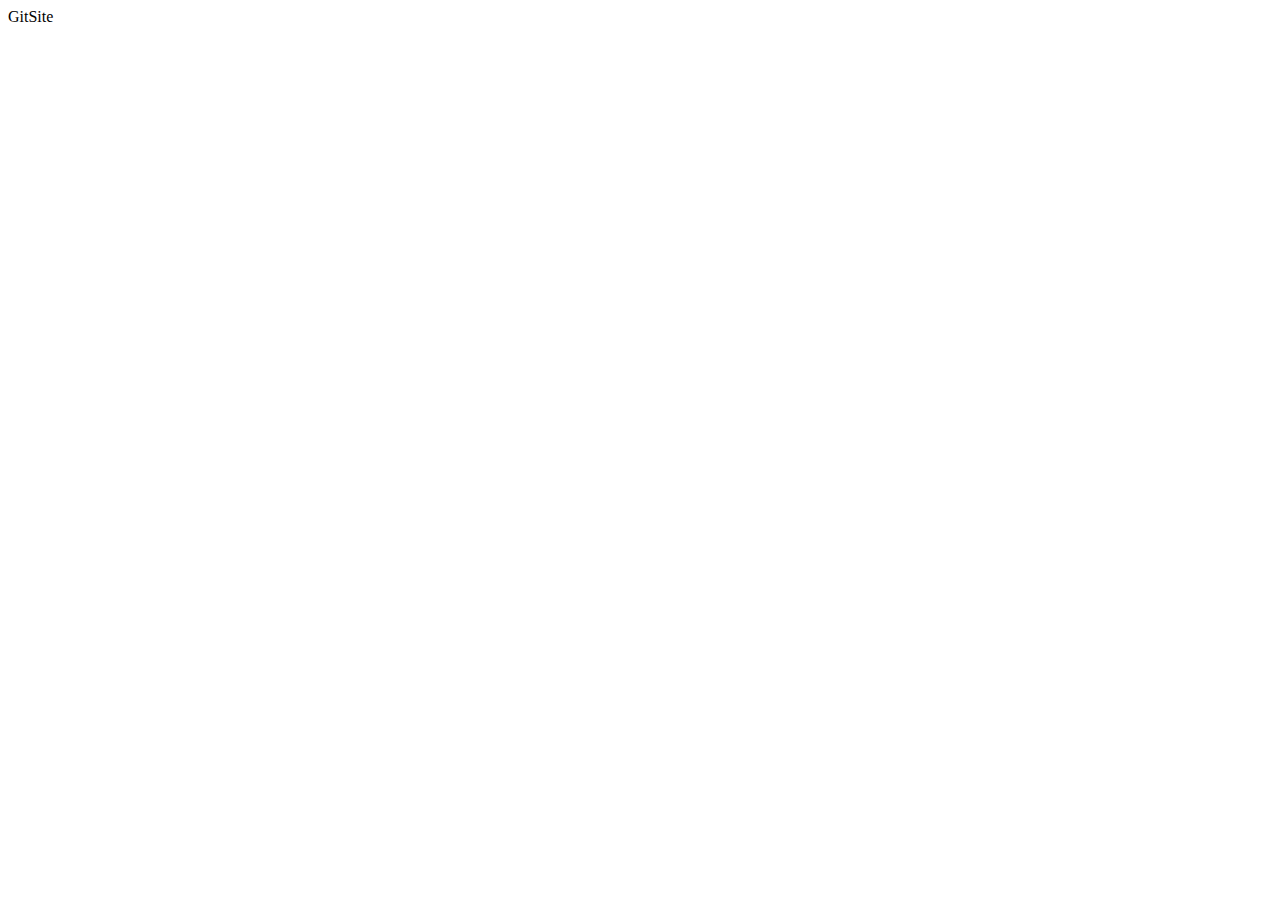
==== index.html @ f17f19a3 "first commit" ====
<!DOCTYPE html>
<html>
    <head>
        <title>Victory</title>
        <meta http-equiv="Content-Type" content="text/html; charset=utf-8">

    </head>
    <body>
        GitSite
    </body>
</html>
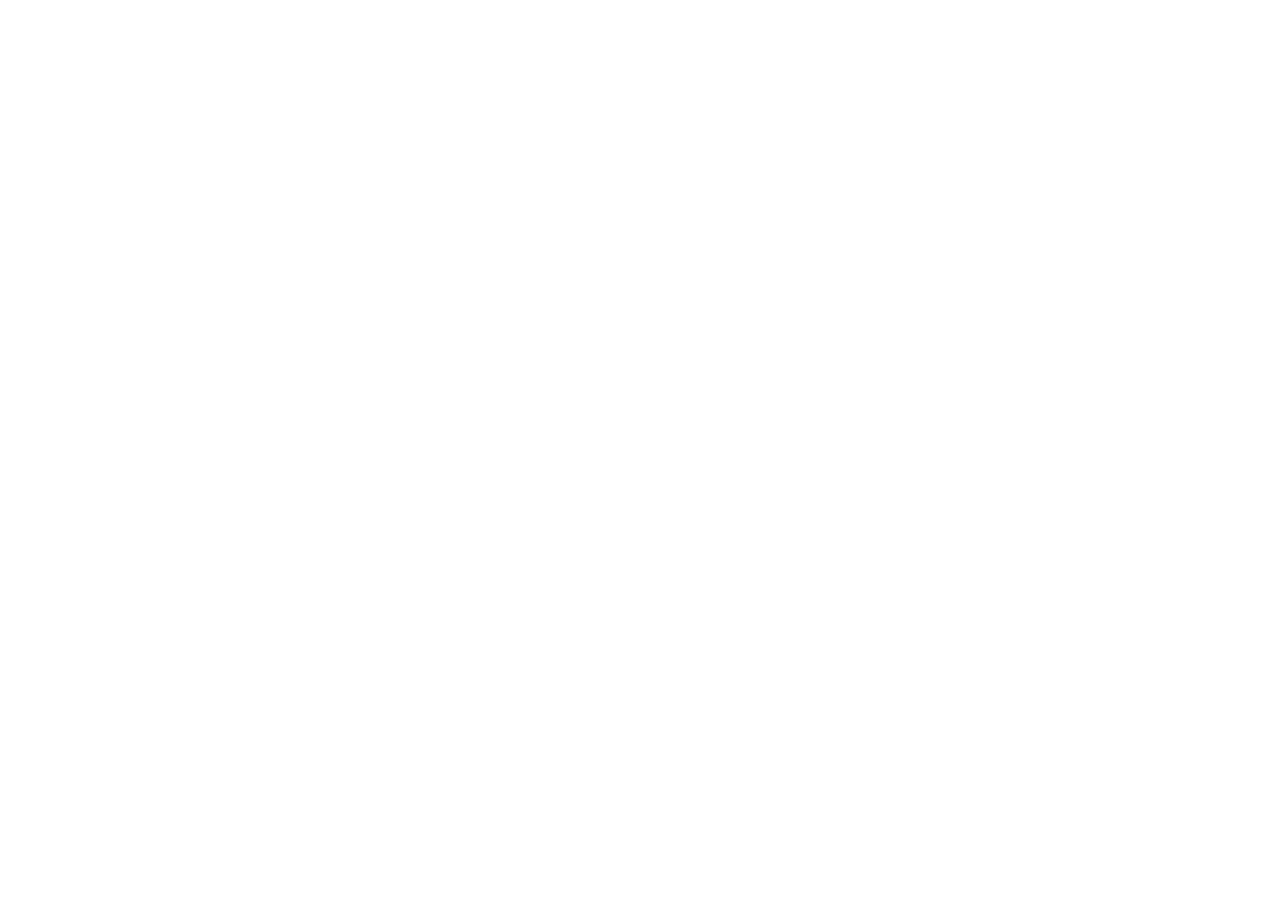
==== commit 376a7106: "2" ====
--- a/index.html
+++ b/index.html
@@ -6,6 +6,8 @@
 
     </head>
     <body>
-        GitSite
+        <div class="column">
+  <figure class="fluidratio"></figure>
+</div>
     </body>
 </html>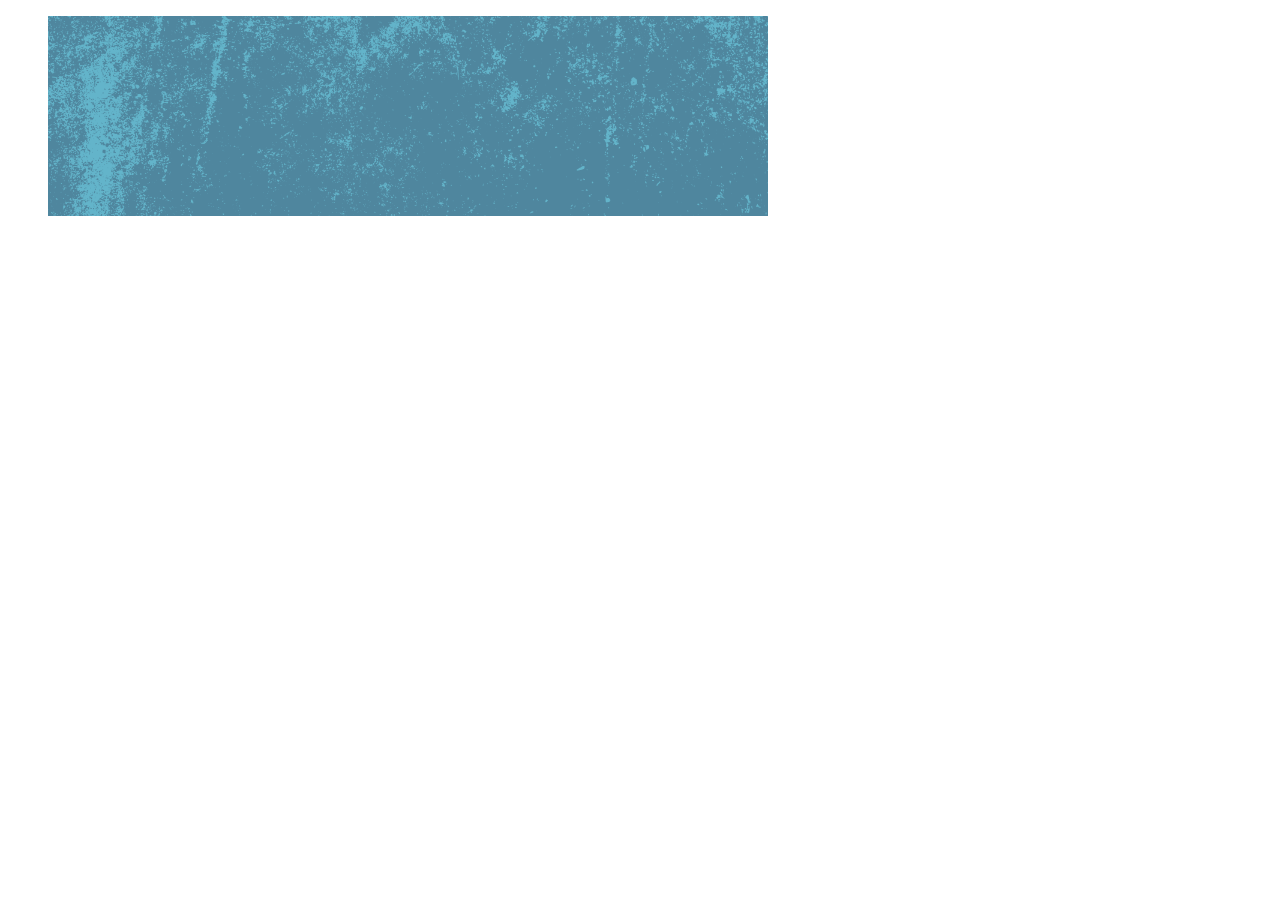
==== commit 75974c01: "2" ====
--- a/index.html
+++ b/index.html
@@ -3,7 +3,7 @@
     <head>
         <title>Victory</title>
         <meta http-equiv="Content-Type" content="text/html; charset=utf-8">
-
+<link href="/stylesheets/test/test.css" media="screen" rel="stylesheet">
     </head>
     <body>
         <div class="column">
--- a/stylesheets/test/test.css
+++ b/stylesheets/test/test.css
@@ -0,0 +1,14 @@
+div.column {
+  /* The background image must be 800px wide */
+  max-width: 800px;
+}
+
+figure.fluidratio {
+  padding-top: 10%;  /* slope */
+  height: 120px;  /* start height */
+
+  background-image: url(/images/backtest.png);
+  background-size: cover;
+  -moz-background-size: cover;  /* Firefox 3.6 */
+  background-position: center;  /* Internet Explorer 7/8 */
+}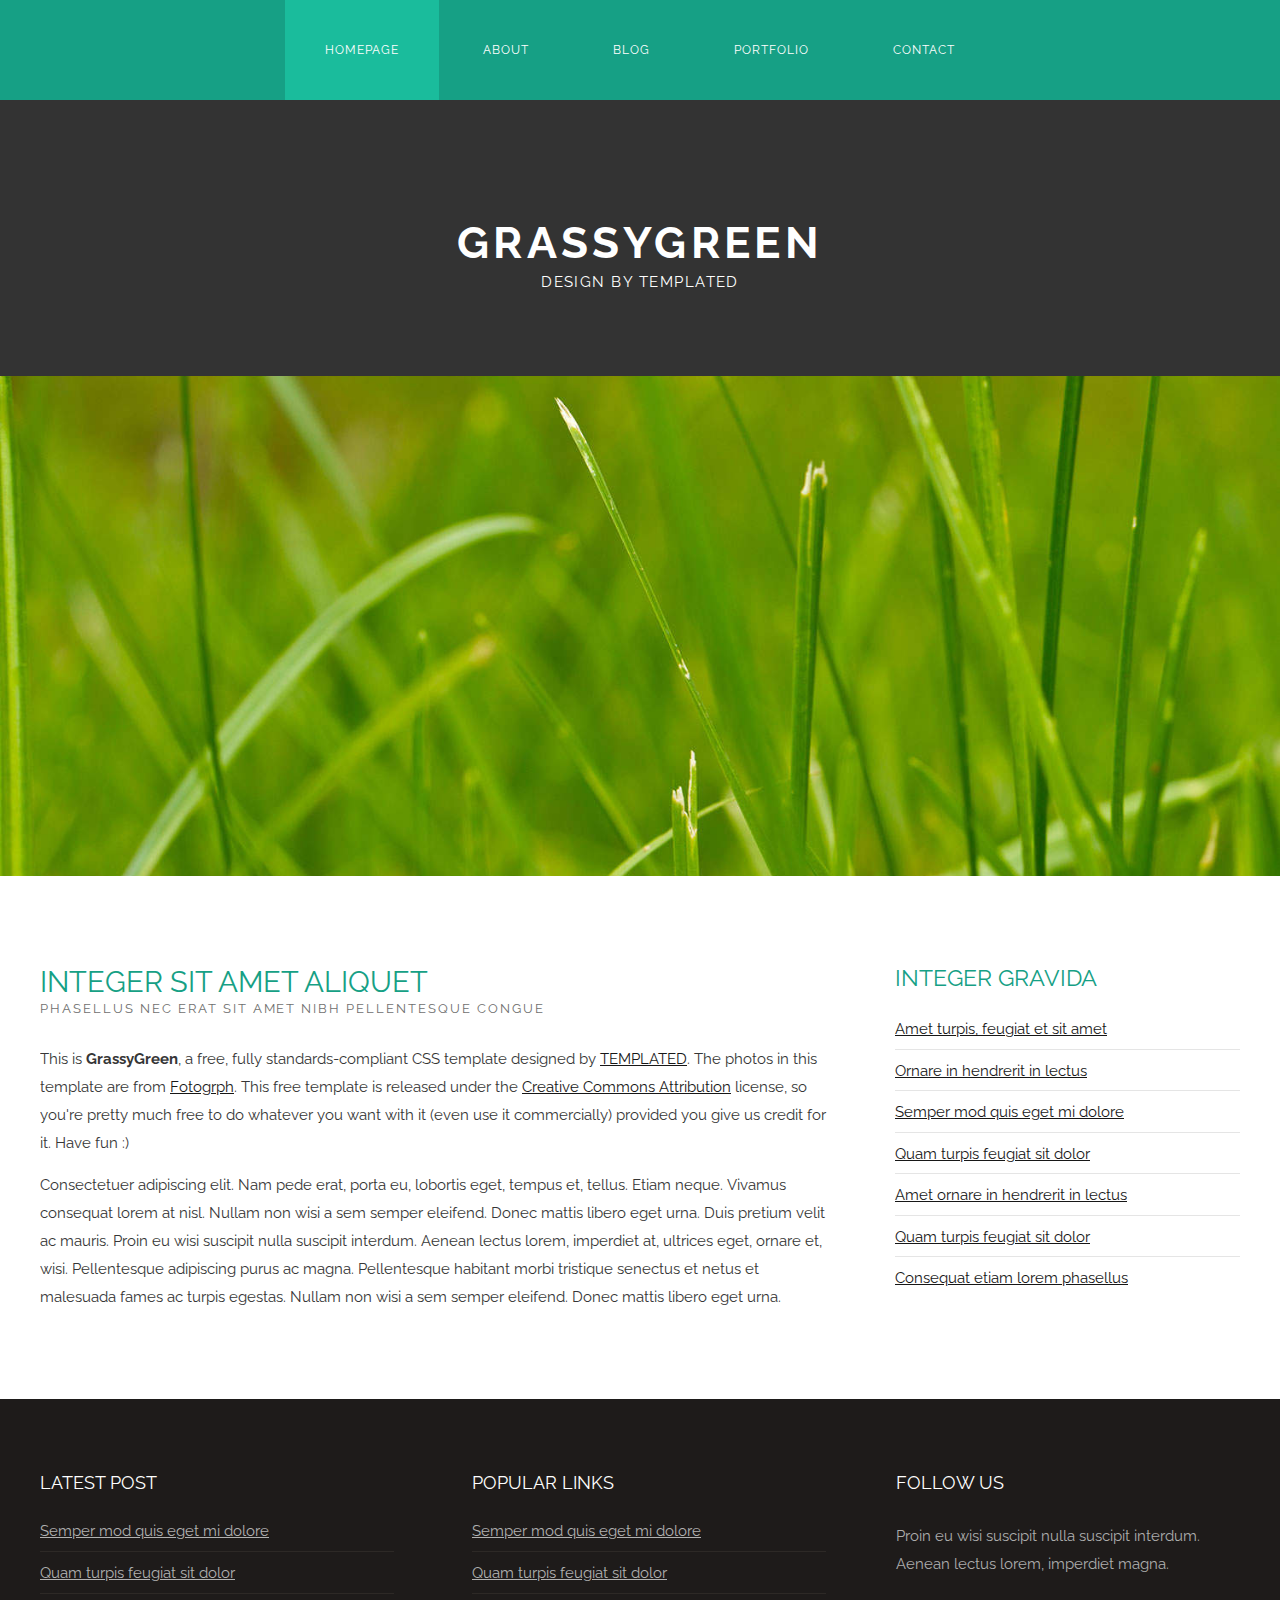
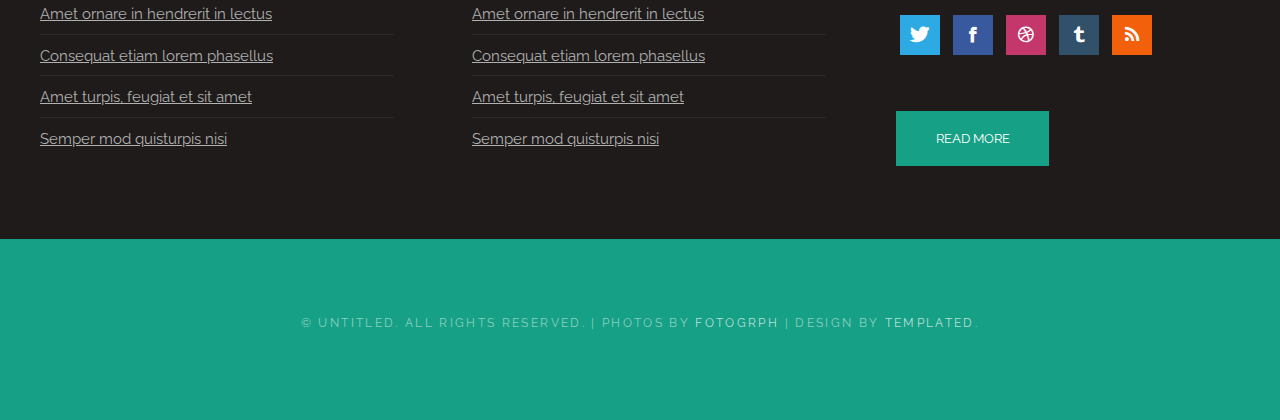
==== commit 03deafb9: "4" ====
--- a/index.html
+++ b/index.html
@@ -1,13 +1,125 @@
-<!DOCTYPE html>
-<html>
-    <head>
-        <title>Victory</title>
-        <meta http-equiv="Content-Type" content="text/html; charset=utf-8">
-<link href="/stylesheets/test/test.css" media="screen" rel="stylesheet">
-    </head>
-    <body>
-        <div class="column">
-  <figure class="fluidratio"></figure>
+<!DOCTYPE html PUBLIC "-//W3C//DTD XHTML 1.0 Strict//EN" "http://www.w3.org/TR/xhtml1/DTD/xhtml1-strict.dtd">
+<!--
+Design by TEMPLATED
+http://templated.co
+Released for free under the Creative Commons Attribution License
+
+Name       : GrassyGreen 
+Description: A two-column, fixed-width design with dark color scheme.
+Version    : 1.0
+Released   : 20140310
+
+-->
+<html xmlns="http://www.w3.org/1999/xhtml">
+<head>
+<meta http-equiv="Content-Type" content="text/html; charset=utf-8" />
+<title>GrassyGreen</title>
+<meta name="keywords" content="" />
+<meta name="description" content="" />
+<link href="http://fonts.googleapis.com/css?family=Raleway:400,200,500,600,700,800,300" rel="stylesheet" />
+<link href="default.css" rel="stylesheet" type="text/css" media="all" />
+<link href="fonts.css" rel="stylesheet" type="text/css" media="all" />
+<!--[if IE 6]>
+<link href="default_ie6.css" rel="stylesheet" type="text/css" />
+<![endif]-->
+</head>
+<body>
+<div id="wrapper">
+	<div id="menu-wrapper">
+		<div id="menu" class="container">
+			<ul>
+				<li class="current_page_item"><a href="#">Homepage</a></li>
+				<li><a href="#">About</a></li>
+				<li><a href="#">Blog</a></li>
+				<li><a href="#">Portfolio</a></li>
+				<li><a href="#">Contact</a></li>
+			</ul>
+		</div>
+		<!-- end #menu --> 
+	<div id="header-wrapper">
+		<div id="header" class="container">
+			<div id="logo">
+				<h1><a href="#">GrassyGreen</a></h1>
+				<p>Design by <a href="http://templated.co" rel="nofollow">TEMPLATED</a></p>
+			</div>
+		</div>
+	</div>
+	</div>
+	<div id="banner"></div>
+	<div id="page" class="container">
+		<div id="content">
+			<div class="title">
+				<h2>Integer sit amet aliquet</h2>
+				<span class="byline">Phasellus nec erat sit amet nibh pellentesque congue</span> </div>
+			<p>This is <strong>GrassyGreen</strong>, a free, fully standards-compliant CSS template designed by <a href="http://templated.co" rel="nofollow">TEMPLATED</a>. The photos in this template are from <a href="http://fotogrph.com/"> Fotogrph</a>. This free template is released under the <a href="http://templated.co/license">Creative Commons Attribution</a> license, so you're pretty much free to do whatever you want with it (even use it commercially) provided you give us credit for it. Have fun :) </p>
+			<p>Consectetuer adipiscing elit. Nam pede erat, porta eu, lobortis eget, tempus et, tellus. Etiam neque. Vivamus consequat lorem at nisl. Nullam non wisi a sem semper eleifend. Donec mattis libero eget urna. Duis pretium velit ac mauris. Proin eu wisi suscipit nulla suscipit interdum. Aenean lectus lorem, imperdiet at, ultrices eget, ornare et, wisi. Pellentesque adipiscing purus ac magna. Pellentesque habitant morbi tristique senectus et netus et malesuada fames ac turpis egestas.  Nullam non wisi a sem semper eleifend. Donec mattis libero eget urna. </p>
+		</div>
+		<div id="sidebar">
+			<div class="box2">
+				<div class="title">
+					<h2>Integer gravida</h2>
+				</div>
+				<ul class="style2">
+					<li><a href="#">Amet turpis, feugiat et sit amet</a></li>
+					<li><a href="#">Ornare in hendrerit in lectus</a></li>
+					<li><a href="#">Semper mod quis eget mi dolore</a></li>
+					<li><a href="#">Quam turpis feugiat sit dolor</a></li>
+					<li><a href="#">Amet ornare in hendrerit in lectus</a></li>
+					<li><a href="#">Quam turpis feugiat sit dolor</a></li>
+					<li><a href="#">Consequat etiam lorem phasellus</a></li>
+				</ul>
+			</div>
+		</div>
+	</div>
 </div>
-    </body>
-</html>+	
+
+<div id="footer-wrapper">
+	<div id="footer" class="container">
+		<div id="box1">
+			<div class="title">
+				<h2>Latest Post</h2>
+			</div>
+			<ul class="style1">
+				<li><a href="#">Semper mod quis eget mi dolore</a></li>
+				<li><a href="#">Quam turpis feugiat sit dolor</a></li>
+				<li><a href="#">Amet ornare in hendrerit in lectus</a></li>
+				<li><a href="#">Consequat etiam lorem phasellus</a></li>
+				<li><a href="#">Amet turpis, feugiat et sit amet</a></li>
+				<li><a href="#">Semper mod quisturpis nisi</a></li>
+			</ul>
+		</div>
+		<div id="box2">
+			<div class="title">
+				<h2>Popular Links</h2>
+			</div>
+			<ul class="style1">
+				<li><a href="#">Semper mod quis eget mi dolore</a></li>
+				<li><a href="#">Quam turpis feugiat sit dolor</a></li>
+				<li><a href="#">Amet ornare in hendrerit in lectus</a></li>
+				<li><a href="#">Consequat etiam lorem phasellus</a></li>
+				<li><a href="#">Amet turpis, feugiat et sit amet</a></li>
+				<li><a href="#">Semper mod quisturpis nisi</a></li>
+			</ul>
+		</div>
+		<div id="box3">
+			<div class="title">
+				<h2>Follow Us</h2>
+			</div>
+			<p>Proin eu wisi suscipit nulla suscipit interdum. Aenean lectus lorem, imperdiet magna.</p>
+			<ul class="contact">
+				<li><a href="#" class="icon icon-twitter"><span>Twitter</span></a></li>
+				<li><a href="#" class="icon icon-facebook"><span>Facebook</span></a></li>
+				<li><a href="#" class="icon icon-dribbble"><span>Dribbble</span></a></li>
+				<li><a href="#" class="icon icon-tumblr"><span>Tumblr</span></a></li>
+				<li><a href="#" class="icon icon-rss"><span>Pinterest</span></a></li>
+			</ul>
+				<a href="#" class="button">Read More</a> </div>
+		</div>
+	</div>
+</div>
+<div id="copyright" class="container">
+	<p>&copy; Untitled. All rights reserved. | Photos by <a href="http://fotogrph.com/">Fotogrph</a> | Design by <a href="http://templated.co" rel="nofollow">TEMPLATED</a>.</p>
+</div>
+</body>
+</html>
--- a/default.css
+++ b/default.css
@@ -0,0 +1,598 @@
+html, body {
+	height: 100%;
+}
+
+body {
+	margin: 0px;
+	padding: 0px;
+	background: #16a085;
+	font-family: 'Raleway', sans-serif;
+	font-size: 11pt;
+	font-weight: 400;
+	color: #363636;
+}
+
+
+h1, h2, h3 {
+	margin: 0;
+	padding: 0;
+}
+
+p, ol, ul {
+	margin-top: 0px;
+}
+
+p {
+	line-height: 190%;
+}
+
+strong {
+}
+
+a {
+	color: #171717;
+}
+
+a:hover {
+	text-decoration: none;
+}
+
+a img {
+	border: none;
+}
+
+	.image
+	{
+		display: inline-block;
+	}
+	
+		.image img
+		{
+			display: block;
+			width: 100%;
+		}
+
+	.image-full
+	{
+		display: block;
+		width: 100%;
+		margin: 0 0 2em 0;
+	}
+	
+	.image-left
+	{
+		float: left;
+		margin: 0 2em 2em 0;
+	}
+	
+	.image-centered
+	{
+		display: block;
+		margin: 0 0 2em 0;
+	}
+
+		.image-centered img
+		{
+			margin: 0 auto;
+			width: auto;
+		}
+
+hr {
+	display: none;
+}
+
+
+/*********************************************************************************/
+/* List Styles                                                                   */
+/*********************************************************************************/
+
+	ul.style1
+	{
+		margin: 0;
+		padding: 0;
+		list-style: none;
+	}
+	
+	ul.style1 li
+	{
+		border-top: solid 1px #E5E5E5;
+		padding: 0.80em 0;
+	}
+	
+	ul.style1 li:first-child
+	{
+		border-top: 0;
+		padding-top: 0;
+	}
+
+	ul.style2
+	{
+		margin: 0;
+		padding: 0;
+		list-style: none;
+	}
+	
+	ul.style2 li
+	{
+		border-top: solid 1px #E5E5E5;
+		padding: 0.80em 0;
+	}
+	
+	ul.style2 li:first-child
+	{
+		border-top: 0;
+		padding-top: 0;
+	}
+
+/*********************************************************************************/
+/* Social Icon Styles                                                            */
+/*********************************************************************************/
+
+	ul.contact
+	{
+		margin: 0;
+		padding: 1.5em 0em 2.5em 0em;
+		list-style: none;
+	}
+	
+	ul.contact li
+	{
+		display: inline-block;
+		padding: 0em 0.30em;
+		font-size: 1em;
+	}
+	
+	ul.contact li span
+	{
+		display: none;
+		margin: 0;
+		padding: 0;
+	}
+	
+	ul.contact li a
+	{
+		color: #FFF;
+	}
+	
+	ul.contact li a:before
+	{
+		display: inline-block;
+		background: #3f3f3f;
+		width: 40px;
+		height: 40px;
+		line-height: 40px;
+		text-align: center;
+		color: #FFFFFF;
+	}
+	
+	ul.contact li a.icon-twitter:before { background: #2DAAE4; }
+	ul.contact li a.icon-facebook:before { background: #39599F; }
+	ul.contact li a.icon-dribbble:before { background: #C4376B;	}
+	ul.contact li a.icon-tumblr:before { background: #31516A; }
+	ul.contact li a.icon-rss:before { background: #F2600B; }
+
+
+/*********************************************************************************/
+/* Heading Titles                                                                */
+/*********************************************************************************/
+
+	.title
+	{
+		margin-bottom: 2em;
+		text-transform: uppercase;
+	}
+
+	.title h2
+	{
+		font-weight: 400;
+		font-size: 2em;
+		color: #16a085;
+	}
+	
+	.title .byline
+	{
+		letter-spacing: 0.15em;
+		text-transform: uppercase;
+		font-weight: 400;
+		font-size: 0.90em;
+		color: #6F6F6F;
+	}
+
+/** WRAPPER */
+
+#wrapper {
+	background: #FFFFFF url(images/bg01.png) repeat;
+}
+
+#footer-wrapper
+{
+	background: #0F0F0F;
+}
+
+.container {
+	width: 1200px;
+	margin: 0px auto;
+}
+
+.clearfix {
+	clear: both;
+}
+
+
+/*********************************************************************************/
+/* Wrappers                                                                      */
+/*********************************************************************************/
+
+#header-wrapper
+{
+	overflow: hidden;
+	background: url(images/bg01.png) repeat;
+	background-size: 100%;
+	padding: 6em 0em 2em 0em;
+	background: #333333;
+}
+
+
+/*********************************************************************************/
+/* Header                                                                        */
+/*********************************************************************************/
+
+	#header 
+	{
+		position: relative;
+		overflow: hidden;
+		text-align: center;
+	}
+
+/*********************************************************************************/
+/* Logo                                                                          */
+/*********************************************************************************/
+
+	#logo 
+	{
+		width: 500px;
+		height: 100px;
+		margin: 0 auto;
+		padding: 2em 0em;
+		text-transform: uppercase;
+	}
+	
+	#logo h1
+	{
+		letter-spacing: 0.10em;
+		font-size: 3em;
+	}
+	
+	#logo p 
+	{
+		letter-spacing: 0.10em;
+		color: #FFF;
+	}
+	
+	#logo a 
+	{
+		text-decoration: none;
+		color: #FFF;
+	}
+
+/*********************************************************************************/
+/* Banner                                                                        */
+/*********************************************************************************/
+
+	#banner 
+	{
+		overflow: hidden;
+		height: 500px;
+		background: url(images/pic01.jpg) no-repeat center;
+		background-size: cover;
+	}
+	
+	#banner .image
+	{
+	}
+	
+
+/** MENU */
+
+#menu-wrapper
+{
+	background: #16a085;
+}
+
+#menu {
+	overflow: hidden;
+	height: 100px;
+}
+
+#menu ul {
+	margin: 0;
+	padding: 0px 0px 0px 0px;
+	list-style: none;
+	line-height: normal;
+	text-align: center;
+}
+
+#menu li {
+	display: inline-block;
+}
+
+#menu a {
+	display: block;
+	letter-spacing: 1px;
+	padding: 0px 40px;
+	text-decoration: none;
+	text-align: center;
+	text-transform: uppercase;
+	font-size: 0.80em;
+	line-height: 100px;
+	border: none;
+	color: #FFF;
+}
+
+#menu a:hover, #menu .current_page_item a {
+	text-decoration: none;
+}
+
+#menu .current_page_item a {
+	background: #1abc9c;
+}
+
+/** PAGE */
+
+#page
+{
+	position: relative;
+	overflow: hidden;
+	padding: 6em 0em 5em 0em;
+}
+
+/** CONTENT */
+
+#content
+{
+	float: left;
+	width: 790px;
+}
+
+/*********************************************************************************/
+/* Sidebar                                                                       */
+/*********************************************************************************/
+
+	#sidebar
+	{
+		float: right;
+		width: 345px;
+	}
+	
+	#sidebar .title h2
+	{
+		font-size: 1.6em;
+	}
+	
+	#sidebar .box1
+	{
+		margin-bottom: 3em;
+	}
+
+
+/*********************************************************************************/
+/* Copyright                                                                     */
+/*********************************************************************************/
+
+	#copyright
+	{
+		overflow: hidden;
+		padding: 5em 0em;
+		text-align: center;
+	}
+	
+	#copyright p
+	{
+		letter-spacing: 0.20em;
+		text-align: center;
+		text-transform: uppercase;
+		font-size: 0.80em;
+		color: rgba(255,255,255,.5);
+	}
+	
+	#copyright a
+	{
+		text-decoration: none;
+		color: rgba(255,255,255,.7);
+	}
+
+/*********************************************************************************/
+/* Welcome                                                                       */
+/*********************************************************************************/
+
+	#welcome
+	{
+		overflow: hidden;
+		padding: 5em 0em;
+		border-bottom: 1px solid #E5E5E5;
+		text-align: center;
+	}
+	
+	#welcome h2
+	{
+		letter-spacing: 0.20em;
+		text-transform: uppercase;
+		font-size: 2.6em;
+	}
+	
+	#welcome p
+	{
+		font-size: 1.3em;
+	}
+
+	#welcome .byline
+	{
+		display: block;
+		padding: 0em 0em 1.5em 0em;
+		letter-spacing: 0.15em;
+		text-transform: uppercase;
+		font-weight: 400;
+		font-size: 1.2em;
+		color: #6F6F6F;
+	}
+
+/*********************************************************************************/
+/* Portfolio                                                                     */
+/*********************************************************************************/
+
+	#portfolio-wrapper
+	{
+		background: rgba(0,0,0,.04);
+		padding: 6em 0em;
+		color: rgba(255,255,255,.7);
+	}
+	
+	#portfolio
+	{
+		overflow: hidden;
+	}
+	
+	#portfolio .title h2
+	{
+		font-size: 1.2em;
+		color: #FFF;
+	}
+
+	#portfolio .byline
+	{
+		font-size: 1em;
+		color: #EEA7C1;
+	}
+	
+	#column1,
+	#column2,
+	#column3,
+	#column4
+	{
+		width: 282px;
+	}
+	
+	#column1,
+	#column2
+	{
+		float: left;
+		margin-right: 24px;
+	}
+	
+	#column3
+	{
+		float: left;
+	}
+	
+	#column4
+	{
+		float: right;
+	}
+	
+/*********************************************************************************/
+/* Button Style                                                                  */
+/*********************************************************************************/
+
+	.button
+	{
+		display: inline-block;
+		margin-top: 1.5em;
+		padding: 1.50em 3em 1.50em 3em;
+		background: #16a085;
+		text-decoration: none;
+		text-transform: uppercase;
+		font-weight: 400;
+		font-size: 0.90em;
+		color: #FFF;
+	}
+	
+		.button:before
+		{
+			display: inline-block;
+			width: 40px;
+			height: 40px;
+			line-height: 40px;
+			border-radius: 20px;
+			text-align: center;
+			color: #FFF;
+		}
+
+/*********************************************************************************/
+/* Footer                                                                        */
+/*********************************************************************************/
+	
+	#footer-wrapper
+	{
+		overflow: hidden;
+		padding: 5em 0em;
+		background: #1E1B1A;
+	}
+
+	#footer
+	{
+		color: #ADADAD;
+	}
+	
+	#footer .title h2
+	{
+		font-weight: 400;
+		font-size: 1.2em;
+		color: #FFF;
+	}
+
+	#footer .title
+	{
+		border-color: #2D2926 !important;
+	}
+	
+	#footer .style1 li
+	{
+		border-color: #2D2926 !important;
+	}
+	
+	#footer .style1 a
+	{
+		font-size:1em;
+		color: #B1B1B1;
+	}
+	
+	#box1
+	{
+		float: left;
+		width: 354px;
+		margin-right: 24px;
+		padding-right: 30px;
+	}
+	
+	#box2
+	{
+		float: left;
+		width: 354px;
+		margin-left: 24px;
+		padding-right: 30px;
+	}
+	
+	#box3
+	{
+		float: right;
+		width: 344px;
+		padding-left: 40px;
+	}
+
+
+
+
+
+
+
+
+
+
+
+
+
+
+
+
+
+	--- a/fonts.css
+++ b/fonts.css
@@ -0,0 +1,378 @@
+@charset 'UTF-8';
+
+@font-face
+{
+	font-family: 'FontAwesome';
+	src: url('fonts/fontawesome-webfont.eot?v=3.0.1');
+	src: url('fonts/fontawesome-webfont.eot?#iefix&v=3.0.1') format('embedded-opentype'),
+	     url('fonts/fontawesome-webfont.woff?v=3.0.1') format('woff'),
+	     url('fonts/fontawesome-webfont.ttf?v=3.0.1') format('truetype'),
+	     url('fonts/fontawesome-webfont.svg#FontAwesome') format('svg');
+	font-weight: normal;
+	font-style: normal;
+}
+
+@font-face
+{
+	font-family: 'Font-Awesome-Social';
+	src: url('fonts/fontawesome-social-webfont.eot');
+	src: url('fonts/fontawesome-social-webfont.eot?#iefix') format('embedded-opentype'),
+	     url('fonts/fontawesome-social-webfont.woff') format('woff'),
+		 url('fonts/fontawesome-social-webfont.ttf') format('truetype'),
+		 url('fonts/fontawesome-social-webfont.svg#Font-Awesome-More') format('svg');
+	font-weight: normal;
+	font-style: normal;
+}
+
+/*********************************************************************************/
+/* Icons                                                                         */
+/*********************************************************************************/
+
+	/*
+		Powered by:
+		
+		Font Awesome (http://fortawesome.github.com/Font-Awesome/)
+		Font Awesome More (http://gregoryloucas.github.com/Font-Awesome-More/)
+	*/
+
+	.icon
+	{
+		text-decoration: none;
+	}
+
+		.icon:before
+		{
+			font-size: 1.25em;
+			text-decoration: none;
+			font-family: FontAwesome;
+			font-weight: normal;
+			font-style: normal;
+			-webkit-text-rendering: optimizeLegibility;
+			-moz-text-rendering: optimizeLegibility;
+			-ms-text-rendering: optimizeLegibility;
+			-o-text-rendering: optimizeLegibility;
+			text-rendering: optimizeLegibility;
+			-webkit-font-smoothing: antialiased;
+			-moz-font-smoothing: antialiased;
+			-ms-font-smoothing: antialiased;
+			-o-font-smoothing: antialiased;
+			font-smoothing: antialiased;
+			-webkit-font-feature-settings: "liga" 1, "dlig" 1;
+			-moz-font-feature-settings: "liga=1, dlig=1";
+			-ms-font-feature-settings: "liga" 1, "dlig" 1;
+			-o-font-feature-settings: "liga" 1, "dlig" 1;
+			font-feature-settings: "liga" 1, "dlig" 1;
+		}
+
+		.icon-glass:before                { content: "\f000"; }
+		.icon-music:before                { content: "\f001"; }
+		.icon-search:before               { content: "\f002"; }
+		.icon-envelope:before             { content: "\f003"; }
+		.icon-heart:before                { content: "\f004"; }
+		.icon-star:before                 { content: "\f005"; }
+		.icon-star-empty:before           { content: "\f006"; }
+		.icon-user:before                 { content: "\f007"; }
+		.icon-film:before                 { content: "\f008"; }
+		.icon-th-large:before             { content: "\f009"; }
+		.icon-th:before                   { content: "\f00a"; }
+		.icon-th-list:before              { content: "\f00b"; }
+		.icon-ok:before                   { content: "\f00c"; }
+		.icon-remove:before               { content: "\f00d"; }
+		.icon-zoom-in:before              { content: "\f00e"; }
+
+		.icon-zoom-out:before             { content: "\f010"; }
+		.icon-off:before                  { content: "\f011"; }
+		.icon-signal:before               { content: "\f012"; }
+		.icon-cog:before                  { content: "\f013"; }
+		.icon-trash:before                { content: "\f014"; }
+		.icon-home:before                 { content: "\f015"; }
+		.icon-file:before                 { content: "\f016"; }
+		.icon-time:before                 { content: "\f017"; }
+		.icon-road:before                 { content: "\f018"; }
+		.icon-download-alt:before         { content: "\f019"; }
+		.icon-download:before             { content: "\f01a"; }
+		.icon-upload:before               { content: "\f01b"; }
+		.icon-inbox:before                { content: "\f01c"; }
+		.icon-play-circle:before          { content: "\f01d"; }
+		.icon-repeat:before               { content: "\f01e"; }
+
+		/* \f020 doesn't work in Safari. all shifted one down */
+		.icon-refresh:before              { content: "\f021"; }
+		.icon-list-alt:before             { content: "\f022"; }
+		.icon-lock:before                 { content: "\f023"; }
+		.icon-flag:before                 { content: "\f024"; }
+		.icon-headphones:before           { content: "\f025"; }
+		.icon-volume-off:before           { content: "\f026"; }
+		.icon-volume-down:before          { content: "\f027"; }
+		.icon-volume-up:before            { content: "\f028"; }
+		.icon-qrcode:before               { content: "\f029"; }
+		.icon-barcode:before              { content: "\f02a"; }
+		.icon-tag:before                  { content: "\f02b"; }
+		.icon-tags:before                 { content: "\f02c"; }
+		.icon-book:before                 { content: "\f02d"; }
+		.icon-bookmark:before             { content: "\f02e"; }
+		.icon-print:before                { content: "\f02f"; }
+
+		.icon-camera:before               { content: "\f030"; }
+		.icon-font:before                 { content: "\f031"; }
+		.icon-bold:before                 { content: "\f032"; }
+		.icon-italic:before               { content: "\f033"; }
+		.icon-text-height:before          { content: "\f034"; }
+		.icon-text-width:before           { content: "\f035"; }
+		.icon-align-left:before           { content: "\f036"; }
+		.icon-align-center:before         { content: "\f037"; }
+		.icon-align-right:before          { content: "\f038"; }
+		.icon-align-justify:before        { content: "\f039"; }
+		.icon-list:before                 { content: "\f03a"; }
+		.icon-indent-left:before          { content: "\f03b"; }
+		.icon-indent-right:before         { content: "\f03c"; }
+		.icon-facetime-video:before       { content: "\f03d"; }
+		.icon-picture:before              { content: "\f03e"; }
+
+		.icon-pencil:before               { content: "\f040"; }
+		.icon-map-marker:before           { content: "\f041"; }
+		.icon-adjust:before               { content: "\f042"; }
+		.icon-tint:before                 { content: "\f043"; }
+		.icon-edit:before                 { content: "\f044"; }
+		.icon-share:before                { content: "\f045"; }
+		.icon-check:before                { content: "\f046"; }
+		.icon-move:before                 { content: "\f047"; }
+		.icon-step-backward:before        { content: "\f048"; }
+		.icon-fast-backward:before        { content: "\f049"; }
+		.icon-backward:before             { content: "\f04a"; }
+		.icon-play:before                 { content: "\f04b"; }
+		.icon-pause:before                { content: "\f04c"; }
+		.icon-stop:before                 { content: "\f04d"; }
+		.icon-forward:before              { content: "\f04e"; }
+
+		.icon-fast-forward:before         { content: "\f050"; }
+		.icon-step-forward:before         { content: "\f051"; }
+		.icon-eject:before                { content: "\f052"; }
+		.icon-chevron-left:before         { content: "\f053"; }
+		.icon-chevron-right:before        { content: "\f054"; }
+		.icon-plus-sign:before            { content: "\f055"; }
+		.icon-minus-sign:before           { content: "\f056"; }
+		.icon-remove-sign:before          { content: "\f057"; }
+		.icon-ok-sign:before              { content: "\f058"; }
+		.icon-question-sign:before        { content: "\f059"; }
+		.icon-info-sign:before            { content: "\f05a"; }
+		.icon-screenshot:before           { content: "\f05b"; }
+		.icon-remove-circle:before        { content: "\f05c"; }
+		.icon-ok-circle:before            { content: "\f05d"; }
+		.icon-ban-circle:before           { content: "\f05e"; }
+
+		.icon-arrow-left:before           { content: "\f060"; }
+		.icon-arrow-right:before          { content: "\f061"; }
+		.icon-arrow-up:before             { content: "\f062"; }
+		.icon-arrow-down:before           { content: "\f063"; }
+		.icon-share-alt:before            { content: "\f064"; }
+		.icon-resize-full:before          { content: "\f065"; }
+		.icon-resize-small:before         { content: "\f066"; }
+		.icon-plus:before                 { content: "\f067"; }
+		.icon-minus:before                { content: "\f068"; }
+		.icon-asterisk:before             { content: "\f069"; }
+		.icon-exclamation-sign:before     { content: "\f06a"; }
+		.icon-gift:before                 { content: "\f06b"; }
+		.icon-leaf:before                 { content: "\f06c"; }
+		.icon-fire:before                 { content: "\f06d"; }
+		.icon-eye-open:before             { content: "\f06e"; }
+
+		.icon-eye-close:before            { content: "\f070"; }
+		.icon-warning-sign:before         { content: "\f071"; }
+		.icon-plane:before                { content: "\f072"; }
+		.icon-calendar:before             { content: "\f073"; }
+		.icon-random:before               { content: "\f074"; }
+		.icon-comment:before              { content: "\f075"; }
+		.icon-magnet:before               { content: "\f076"; }
+		.icon-chevron-up:before           { content: "\f077"; }
+		.icon-chevron-down:before         { content: "\f078"; }
+		.icon-retweet:before              { content: "\f079"; }
+		.icon-shopping-cart:before        { content: "\f07a"; }
+		.icon-folder-close:before         { content: "\f07b"; }
+		.icon-folder-open:before          { content: "\f07c"; }
+		.icon-resize-vertical:before      { content: "\f07d"; }
+		.icon-resize-horizontal:before    { content: "\f07e"; }
+
+		.icon-bar-chart:before            { content: "\f080"; }
+		.icon-twitter-sign:before         { content: "\f081"; }
+		.icon-facebook-sign:before        { content: "\f082"; }
+		.icon-camera-retro:before         { content: "\f083"; }
+		.icon-key:before                  { content: "\f084"; }
+		.icon-cogs:before                 { content: "\f085"; }
+		.icon-comments:before             { content: "\f086"; }
+		.icon-thumbs-up:before            { content: "\f087"; }
+		.icon-thumbs-down:before          { content: "\f088"; }
+		.icon-star-half:before            { content: "\f089"; }
+		.icon-heart-empty:before          { content: "\f08a"; }
+		.icon-signout:before              { content: "\f08b"; }
+		.icon-linkedin-sign:before        { content: "\f08c"; }
+		.icon-pushpin:before              { content: "\f08d"; }
+		.icon-external-link:before        { content: "\f08e"; }
+
+		.icon-signin:before               { content: "\f090"; }
+		.icon-trophy:before               { content: "\f091"; }
+		.icon-github-sign:before          { content: "\f092"; }
+		.icon-upload-alt:before           { content: "\f093"; }
+		.icon-lemon:before                { content: "\f094"; }
+		.icon-phone:before                { content: "\f095"; }
+		.icon-check-empty:before          { content: "\f096"; }
+		.icon-bookmark-empty:before       { content: "\f097"; }
+		.icon-phone-sign:before           { content: "\f098"; }
+		.icon-twitter:before              { content: "\f099"; }
+		.icon-facebook:before             { content: "\f09a"; }
+		.icon-github:before               { content: "\f09b"; }
+		.icon-unlock:before               { content: "\f09c"; }
+		.icon-credit-card:before          { content: "\f09d"; }
+		.icon-rss:before                  { content: "\f09e"; }
+
+		.icon-hdd:before                  { content: "\f0a0"; }
+		.icon-bullhorn:before             { content: "\f0a1"; }
+		.icon-bell:before                 { content: "\f0a2"; }
+		.icon-certificate:before          { content: "\f0a3"; }
+		.icon-hand-right:before           { content: "\f0a4"; }
+		.icon-hand-left:before            { content: "\f0a5"; }
+		.icon-hand-up:before              { content: "\f0a6"; }
+		.icon-hand-down:before            { content: "\f0a7"; }
+		.icon-circle-arrow-left:before    { content: "\f0a8"; }
+		.icon-circle-arrow-right:before   { content: "\f0a9"; }
+		.icon-circle-arrow-up:before      { content: "\f0aa"; }
+		.icon-circle-arrow-down:before    { content: "\f0ab"; }
+		.icon-globe:before                { content: "\f0ac"; }
+		.icon-wrench:before               { content: "\f0ad"; }
+		.icon-tasks:before                { content: "\f0ae"; }
+
+		.icon-filter:before               { content: "\f0b0"; }
+		.icon-briefcase:before            { content: "\f0b1"; }
+		.icon-fullscreen:before           { content: "\f0b2"; }
+
+		.icon-group:before                { content: "\f0c0"; }
+		.icon-link:before                 { content: "\f0c1"; }
+		.icon-cloud:before                { content: "\f0c2"; }
+		.icon-beaker:before               { content: "\f0c3"; }
+		.icon-cut:before                  { content: "\f0c4"; }
+		.icon-copy:before                 { content: "\f0c5"; }
+		.icon-paper-clip:before           { content: "\f0c6"; }
+		.icon-save:before                 { content: "\f0c7"; }
+		.icon-sign-blank:before           { content: "\f0c8"; }
+		.icon-reorder:before              { content: "\f0c9"; }
+		.icon-list-ul:before              { content: "\f0ca"; }
+		.icon-list-ol:before              { content: "\f0cb"; }
+		.icon-strikethrough:before        { content: "\f0cc"; }
+		.icon-underline:before            { content: "\f0cd"; }
+		.icon-table:before                { content: "\f0ce"; }
+
+		.icon-magic:before                { content: "\f0d0"; }
+		.icon-truck:before                { content: "\f0d1"; }
+		.icon-pinterest:before            { content: "\f0d2"; }
+		.icon-pinterest-sign:before       { content: "\f0d3"; }
+		.icon-google-plus-sign:before     { content: "\f0d4"; }
+		.icon-google-plus:before          { content: "\f0d5"; }
+		.icon-money:before                { content: "\f0d6"; }
+		.icon-caret-down:before           { content: "\f0d7"; }
+		.icon-caret-up:before             { content: "\f0d8"; }
+		.icon-caret-left:before           { content: "\f0d9"; }
+		.icon-caret-right:before          { content: "\f0da"; }
+		.icon-columns:before              { content: "\f0db"; }
+		.icon-sort:before                 { content: "\f0dc"; }
+		.icon-sort-down:before            { content: "\f0dd"; }
+		.icon-sort-up:before              { content: "\f0de"; }
+
+		.icon-envelope-alt:before         { content: "\f0e0"; }
+		.icon-linkedin:before             { content: "\f0e1"; }
+		.icon-undo:before                 { content: "\f0e2"; }
+		.icon-legal:before                { content: "\f0e3"; }
+		.icon-dashboard:before            { content: "\f0e4"; }
+		.icon-comment-alt:before          { content: "\f0e5"; }
+		.icon-comments-alt:before         { content: "\f0e6"; }
+		.icon-bolt:before                 { content: "\f0e7"; }
+		.icon-sitemap:before              { content: "\f0e8"; }
+		.icon-umbrella:before             { content: "\f0e9"; }
+		.icon-paste:before                { content: "\f0ea"; }
+		.icon-lightbulb:before            { content: "\f0eb"; }
+		.icon-exchange:before             { content: "\f0ec"; }
+		.icon-cloud-download:before       { content: "\f0ed"; }
+		.icon-cloud-upload:before         { content: "\f0ee"; }
+
+		.icon-user-md:before              { content: "\f0f0"; }
+		.icon-stethoscope:before          { content: "\f0f1"; }
+		.icon-suitcase:before             { content: "\f0f2"; }
+		.icon-bell-alt:before             { content: "\f0f3"; }
+		.icon-coffee:before               { content: "\f0f4"; }
+		.icon-food:before                 { content: "\f0f5"; }
+		.icon-file-alt:before             { content: "\f0f6"; }
+		.icon-building:before             { content: "\f0f7"; }
+		.icon-hospital:before             { content: "\f0f8"; }
+		.icon-ambulance:before            { content: "\f0f9"; }
+		.icon-medkit:before               { content: "\f0fa"; }
+		.icon-fighter-jet:before          { content: "\f0fb"; }
+		.icon-beer:before                 { content: "\f0fc"; }
+		.icon-h-sign:before               { content: "\f0fd"; }
+		.icon-plus-sign-alt:before        { content: "\f0fe"; }
+
+		.icon-double-angle-left:before    { content: "\f100"; }
+		.icon-double-angle-right:before   { content: "\f101"; }
+		.icon-double-angle-up:before      { content: "\f102"; }
+		.icon-double-angle-down:before    { content: "\f103"; }
+		.icon-angle-left:before           { content: "\f104"; }
+		.icon-angle-right:before          { content: "\f105"; }
+		.icon-angle-up:before             { content: "\f106"; }
+		.icon-angle-down:before           { content: "\f107"; }
+		.icon-desktop:before              { content: "\f108"; }
+		.icon-laptop:before               { content: "\f109"; }
+		.icon-tablet:before               { content: "\f10a"; }
+		.icon-mobile-phone:before         { content: "\f10b"; }
+		.icon-circle-blank:before         { content: "\f10c"; }
+		.icon-quote-left:before           { content: "\f10d"; }
+		.icon-quote-right:before          { content: "\f10e"; }
+
+		.icon-spinner:before              { content: "\f110"; }
+		.icon-circle:before               { content: "\f111"; }
+		.icon-reply:before                { content: "\f112"; }
+		.icon-github-alt:before           { content: "\f113"; }
+		.icon-folder-close-alt:before     { content: "\f114"; }
+		.icon-folder-open-alt:before      { content: "\f115"; }
+
+		.icon-blogger-sign:before,.icon-blogger:before,.icon-delicious:before,.icon-dribbble-sign:before,.icon-dribbble:before,.icon-dropbox:before,.icon-drupal:before,.icon-evernote-sign:before,.icon-evernote:before,.icon-flickr-sign:before,.icon-flickr:before,.icon-forrst-sign:before,.icon-forrst:before,.icon-foursquare-sign:before,.icon-foursquare:before,.icon-git-fork:before,.icon-hacker-news:before,.icon-instagram:before,.icon-lastfm-sign:before,.icon-lastfm:before,.icon-paypal:before,.icon-picasa-sign:before,.icon-picasa:before,.icon-reddit:before,.icon-share-this-sign:before,.icon-share-this:before,.icon-skype:before,.icon-soundcloud:before,.icon-spotify:before,.icon-stack-overflow:before,.icon-tumblr-sign:before,.icon-tumblr:before,.icon-vimeo-sign:before,.icon-vimeo:before,.icon-wordpress-sign:before,.icon-wordpress:before,.icon-yelp-sign:before,.icon-yelp:before,.icon-youtube-sign:before,.icon-youtube:before              {font-family:'Font-Awesome-Social'; }
+
+		.icon-dropbox:before              { content: "\f300"; }
+		.icon-drupal:before               { content: "\f301"; }
+		.icon-git-fork:before             { content: "\f302"; }
+		.icon-instagram:before            { content: "\f303"; }
+		.icon-share-this-sign:before      { content: "\f304"; }
+		.icon-share-this:before           { content: "\f305"; }
+		.icon-foursquare-sign:before      { content: "\f306"; }
+		.icon-foursquare:before           { content: "\f307"; }
+		.icon-hacker-news:before          { content: "\f308"; }
+		.icon-skype:before                { content: "\f309"; }
+		.icon-spotify:before              { content: "\f30a"; }
+		.icon-soundcloud:before           { content: "\f30b"; }
+		.icon-paypal:before               { content: "\f30c"; }
+		.icon-youtube-sign:before         { content: "\f30d"; }
+		.icon-youtube:before              { content: "\f30e"; }
+		.icon-reddit:before               { content: "\f30f"; }
+		.icon-blogger-sign:before         { content: "\f310"; }
+		.icon-blogger:before              { content: "\f311"; }
+		.icon-dribbble-sign:before        { content: "\f312"; }
+		.icon-dribbble:before             { content: "\f313"; }
+		.icon-evernote-sign:before        { content: "\f314"; }
+		.icon-evernote:before             { content: "\f315"; }
+		.icon-flickr-sign:before          { content: "\f316"; }
+		.icon-flickr:before               { content: "\f317"; }
+		.icon-forrst-sign:before          { content: "\f318"; }
+		.icon-forrst:before               { content: "\f319"; }
+		.icon-delicious:before            { content: "\f31a"; }
+		.icon-lastfm-sign:before          { content: "\f31b"; }
+		.icon-lastfm:before               { content: "\f31c"; }
+		.icon-picasa-sign:before          { content: "\f31d"; }
+		.icon-picasa:before               { content: "\f31e"; }
+		.icon-stack-overflow:before       { content: "\f320"; }
+		.icon-tumblr-sign:before          { content: "\f321"; }
+		.icon-tumblr:before               { content: "\f322"; }
+		.icon-vimeo-sign:before           { content: "\f323"; }
+		.icon-vimeo:before                { content: "\f324"; }
+		.icon-wordpress-sign:before       { content: "\f325"; }
+		.icon-wordpress:before            { content: "\f326"; }
+		.icon-yelp-sign:before            { content: "\f327"; }
+		.icon-yelp:before                 { content: "\f328"; }
+		.icon-cloud-upload:before		  { content: "\f0ee"; }
+		.icon-cloud-download:before		  { content: "\f0ed"; }
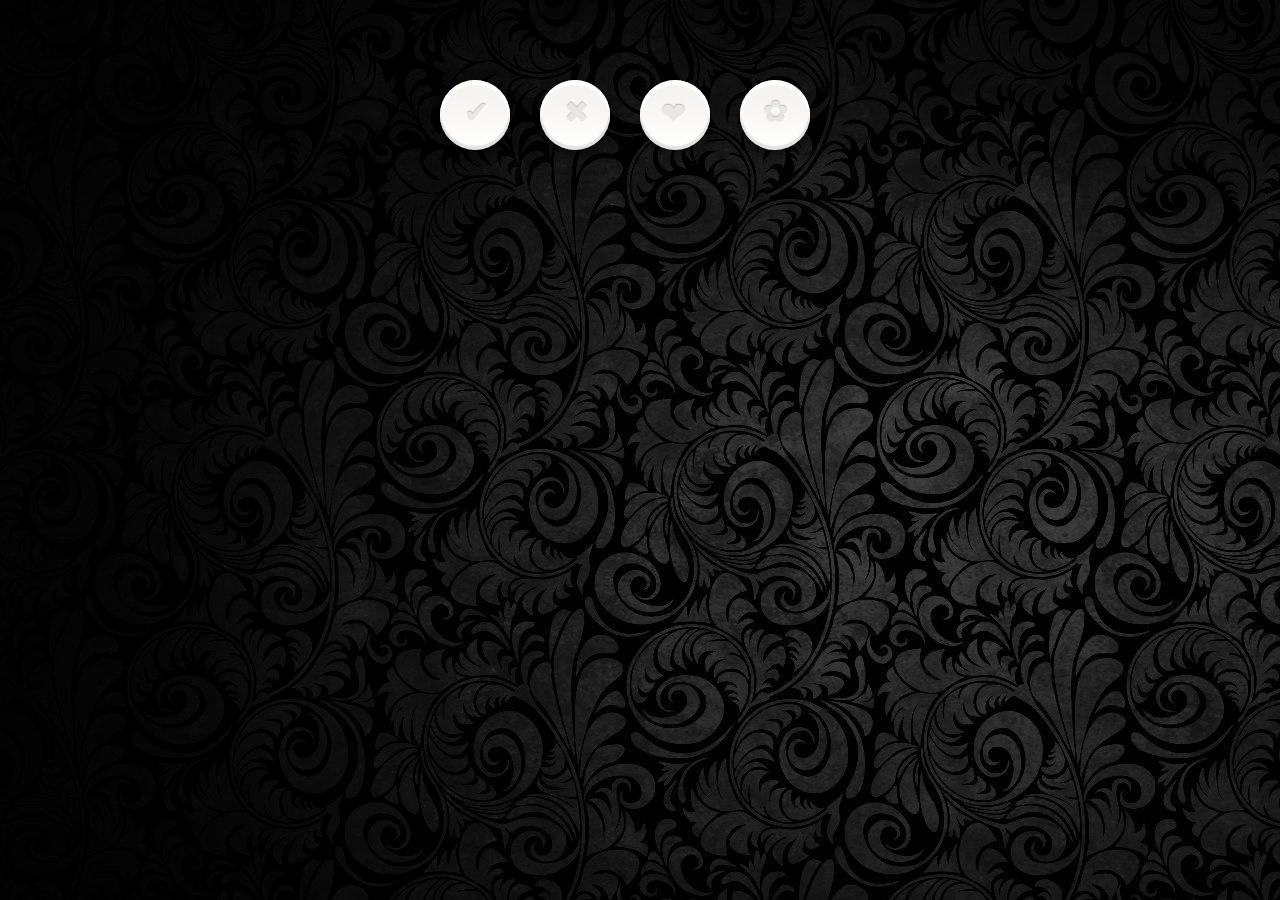
==== commit 1a810d19: "1" ====
--- a/index.html
+++ b/index.html
@@ -1,125 +1,16 @@
-<!DOCTYPE html PUBLIC "-//W3C//DTD XHTML 1.0 Strict//EN" "http://www.w3.org/TR/xhtml1/DTD/xhtml1-strict.dtd">
-<!--
-Design by TEMPLATED
-http://templated.co
-Released for free under the Creative Commons Attribution License
-
-Name       : GrassyGreen 
-Description: A two-column, fixed-width design with dark color scheme.
-Version    : 1.0
-Released   : 20140310
-
--->
-<html xmlns="http://www.w3.org/1999/xhtml">
+<!DOCTYPE html>
 <head>
-<meta http-equiv="Content-Type" content="text/html; charset=utf-8" />
-<title>GrassyGreen</title>
-<meta name="keywords" content="" />
-<meta name="description" content="" />
-<link href="http://fonts.googleapis.com/css?family=Raleway:400,200,500,600,700,800,300" rel="stylesheet" />
-<link href="default.css" rel="stylesheet" type="text/css" media="all" />
-<link href="fonts.css" rel="stylesheet" type="text/css" media="all" />
-<!--[if IE 6]>
-<link href="default_ie6.css" rel="stylesheet" type="text/css" />
-<![endif]-->
+    <title>Bank of blood</title>
+    <meta charset="utf-8">
+    <link href="default.css" rel="stylesheet">
 </head>
 <body>
-<div id="wrapper">
-	<div id="menu-wrapper">
-		<div id="menu" class="container">
-			<ul>
-				<li class="current_page_item"><a href="#">Homepage</a></li>
-				<li><a href="#">About</a></li>
-				<li><a href="#">Blog</a></li>
-				<li><a href="#">Portfolio</a></li>
-				<li><a href="#">Contact</a></li>
-			</ul>
-		</div>
-		<!-- end #menu --> 
-	<div id="header-wrapper">
-		<div id="header" class="container">
-			<div id="logo">
-				<h1><a href="#">GrassyGreen</a></h1>
-				<p>Design by <a href="http://templated.co" rel="nofollow">TEMPLATED</a></p>
-			</div>
-		</div>
-	</div>
-	</div>
-	<div id="banner"></div>
-	<div id="page" class="container">
-		<div id="content">
-			<div class="title">
-				<h2>Integer sit amet aliquet</h2>
-				<span class="byline">Phasellus nec erat sit amet nibh pellentesque congue</span> </div>
-			<p>This is <strong>GrassyGreen</strong>, a free, fully standards-compliant CSS template designed by <a href="http://templated.co" rel="nofollow">TEMPLATED</a>. The photos in this template are from <a href="http://fotogrph.com/"> Fotogrph</a>. This free template is released under the <a href="http://templated.co/license">Creative Commons Attribution</a> license, so you're pretty much free to do whatever you want with it (even use it commercially) provided you give us credit for it. Have fun :) </p>
-			<p>Consectetuer adipiscing elit. Nam pede erat, porta eu, lobortis eget, tempus et, tellus. Etiam neque. Vivamus consequat lorem at nisl. Nullam non wisi a sem semper eleifend. Donec mattis libero eget urna. Duis pretium velit ac mauris. Proin eu wisi suscipit nulla suscipit interdum. Aenean lectus lorem, imperdiet at, ultrices eget, ornare et, wisi. Pellentesque adipiscing purus ac magna. Pellentesque habitant morbi tristique senectus et netus et malesuada fames ac turpis egestas.  Nullam non wisi a sem semper eleifend. Donec mattis libero eget urna. </p>
-		</div>
-		<div id="sidebar">
-			<div class="box2">
-				<div class="title">
-					<h2>Integer gravida</h2>
-				</div>
-				<ul class="style2">
-					<li><a href="#">Amet turpis, feugiat et sit amet</a></li>
-					<li><a href="#">Ornare in hendrerit in lectus</a></li>
-					<li><a href="#">Semper mod quis eget mi dolore</a></li>
-					<li><a href="#">Quam turpis feugiat sit dolor</a></li>
-					<li><a href="#">Amet ornare in hendrerit in lectus</a></li>
-					<li><a href="#">Quam turpis feugiat sit dolor</a></li>
-					<li><a href="#">Consequat etiam lorem phasellus</a></li>
-				</ul>
-			</div>
-		</div>
-	</div>
-</div>
-	
-
-<div id="footer-wrapper">
-	<div id="footer" class="container">
-		<div id="box1">
-			<div class="title">
-				<h2>Latest Post</h2>
-			</div>
-			<ul class="style1">
-				<li><a href="#">Semper mod quis eget mi dolore</a></li>
-				<li><a href="#">Quam turpis feugiat sit dolor</a></li>
-				<li><a href="#">Amet ornare in hendrerit in lectus</a></li>
-				<li><a href="#">Consequat etiam lorem phasellus</a></li>
-				<li><a href="#">Amet turpis, feugiat et sit amet</a></li>
-				<li><a href="#">Semper mod quisturpis nisi</a></li>
-			</ul>
-		</div>
-		<div id="box2">
-			<div class="title">
-				<h2>Popular Links</h2>
-			</div>
-			<ul class="style1">
-				<li><a href="#">Semper mod quis eget mi dolore</a></li>
-				<li><a href="#">Quam turpis feugiat sit dolor</a></li>
-				<li><a href="#">Amet ornare in hendrerit in lectus</a></li>
-				<li><a href="#">Consequat etiam lorem phasellus</a></li>
-				<li><a href="#">Amet turpis, feugiat et sit amet</a></li>
-				<li><a href="#">Semper mod quisturpis nisi</a></li>
-			</ul>
-		</div>
-		<div id="box3">
-			<div class="title">
-				<h2>Follow Us</h2>
-			</div>
-			<p>Proin eu wisi suscipit nulla suscipit interdum. Aenean lectus lorem, imperdiet magna.</p>
-			<ul class="contact">
-				<li><a href="#" class="icon icon-twitter"><span>Twitter</span></a></li>
-				<li><a href="#" class="icon icon-facebook"><span>Facebook</span></a></li>
-				<li><a href="#" class="icon icon-dribbble"><span>Dribbble</span></a></li>
-				<li><a href="#" class="icon icon-tumblr"><span>Tumblr</span></a></li>
-				<li><a href="#" class="icon icon-rss"><span>Pinterest</span></a></li>
-			</ul>
-				<a href="#" class="button">Read More</a> </div>
-		</div>
-	</div>
-</div>
-<div id="copyright" class="container">
-	<p>&copy; Untitled. All rights reserved. | Photos by <a href="http://fotogrph.com/">Fotogrph</a> | Design by <a href="http://templated.co" rel="nofollow">TEMPLATED</a>.</p>
+<a></a>
+<div class="buttonHolder">
+<a href="#" class="button tick"></a>
+<a href="#" class="button cross"></a>
+<a href="#" class="button heart"></a>
+<a href="#" class="button flower"></a>
 </div>
 </body>
-</html>
+</html>--- a/default.css
+++ b/default.css
@@ -1,598 +1,102 @@
-html, body {
-	height: 100%;
-}
-
 body {
-	margin: 0px;
-	padding: 0px;
-	background: #16a085;
-	font-family: 'Raleway', sans-serif;
-	font-size: 11pt;
-	font-weight: 400;
-	color: #363636;
-}
-
-
-h1, h2, h3 {
-	margin: 0;
-	padding: 0;
-}
-
-p, ol, ul {
-	margin-top: 0px;
-}
-
-p {
-	line-height: 190%;
-}
-
-strong {
+    background-image: url('images/blackbackground.jpg');
 }
 
 a {
-	color: #171717;
+    color: green;
 }
 
-a:hover {
-	text-decoration: none;
+.buttonHolder {
+    margin: 80px auto;
+    width: 400px;
 }
 
-a img {
-	border: none;
+.button {
+    background-image: -webkit-linear-gradient(top, #f4f1ee, #fff);
+    background-image: linear-gradient(top, #f4f1ee, #fff);
+    border-radius: 50%;
+    box-shadow: 0px 8px 10px 0px rgba(0, 0, 0, .3),
+    inset 0px 4px 1px 1px white,
+    inset 0px -3px 1px 1px rgba(204, 198, 197, .5);
+    float: left;
+    height: 70px;
+    margin: 0 30px 30px 0;
+    position: relative;
+    width: 70px;
+    -webkit-transition: all .1s linear;
+    transition: all .1s linear;
 }
 
-	.image
-	{
-		display: inline-block;
-	}
-	
-		.image img
-		{
-			display: block;
-			width: 100%;
-		}
-
-	.image-full
-	{
-		display: block;
-		width: 100%;
-		margin: 0 0 2em 0;
-	}
-	
-	.image-left
-	{
-		float: left;
-		margin: 0 2em 2em 0;
-	}
-	
-	.image-centered
-	{
-		display: block;
-		margin: 0 0 2em 0;
-	}
-
-		.image-centered img
-		{
-			margin: 0 auto;
-			width: auto;
-		}
-
-hr {
-	display: none;
+.button::after {
+    color: #e9e6e4;
+    content: "";
+    display: block;
+    font-size: 30px;
+    height: 30px;
+    text-decoration: none;
+    text-shadow: 0px -1px 1px #bdb5b4, 1px 1px 1px white;
+    position: absolute;
+    width: 30px;
 }
 
-
-/*********************************************************************************/
-/* List Styles                                                                   */
-/*********************************************************************************/
-
-	ul.style1
-	{
-		margin: 0;
-		padding: 0;
-		list-style: none;
-	}
-	
-	ul.style1 li
-	{
-		border-top: solid 1px #E5E5E5;
-		padding: 0.80em 0;
-	}
-	
-	ul.style1 li:first-child
-	{
-		border-top: 0;
-		padding-top: 0;
-	}
-
-	ul.style2
-	{
-		margin: 0;
-		padding: 0;
-		list-style: none;
-	}
-	
-	ul.style2 li
-	{
-		border-top: solid 1px #E5E5E5;
-		padding: 0.80em 0;
-	}
-	
-	ul.style2 li:first-child
-	{
-		border-top: 0;
-		padding-top: 0;
-	}
-
-/*********************************************************************************/
-/* Social Icon Styles                                                            */
-/*********************************************************************************/
-
-	ul.contact
-	{
-		margin: 0;
-		padding: 1.5em 0em 2.5em 0em;
-		list-style: none;
-	}
-	
-	ul.contact li
-	{
-		display: inline-block;
-		padding: 0em 0.30em;
-		font-size: 1em;
-	}
-	
-	ul.contact li span
-	{
-		display: none;
-		margin: 0;
-		padding: 0;
-	}
-	
-	ul.contact li a
-	{
-		color: #FFF;
-	}
-	
-	ul.contact li a:before
-	{
-		display: inline-block;
-		background: #3f3f3f;
-		width: 40px;
-		height: 40px;
-		line-height: 40px;
-		text-align: center;
-		color: #FFFFFF;
-	}
-	
-	ul.contact li a.icon-twitter:before { background: #2DAAE4; }
-	ul.contact li a.icon-facebook:before { background: #39599F; }
-	ul.contact li a.icon-dribbble:before { background: #C4376B;	}
-	ul.contact li a.icon-tumblr:before { background: #31516A; }
-	ul.contact li a.icon-rss:before { background: #F2600B; }
-
-
-/*********************************************************************************/
-/* Heading Titles                                                                */
-/*********************************************************************************/
-
-	.title
-	{
-		margin-bottom: 2em;
-		text-transform: uppercase;
-	}
-
-	.title h2
-	{
-		font-weight: 400;
-		font-size: 2em;
-		color: #16a085;
-	}
-	
-	.title .byline
-	{
-		letter-spacing: 0.15em;
-		text-transform: uppercase;
-		font-weight: 400;
-		font-size: 0.90em;
-		color: #6F6F6F;
-	}
-
-/** WRAPPER */
-
-#wrapper {
-	background: #FFFFFF url(images/bg01.png) repeat;
+.heart:after {
+    content: "❤";
+    left: 21px;
+    top: 16px;
 }
 
-#footer-wrapper
-{
-	background: #0F0F0F;
+.flower:after {
+    content: "✿";
+    left: 23px;
+    top: 14px;
 }
 
-.container {
-	width: 1200px;
-	margin: 0px auto;
+.tick:after {
+    content: "✔";
+    left: 24px;
+    top:15px;
 }
 
-.clearfix {
-	clear: both;
+.cross:after{
+    content: "✖";
+    left: 24px;
+    top: 15px;
 }
 
-
-/*********************************************************************************/
-/* Wrappers                                                                      */
-/*********************************************************************************/
-
-#header-wrapper
-{
-	overflow: hidden;
-	background: url(images/bg01.png) repeat;
-	background-size: 100%;
-	padding: 6em 0em 2em 0em;
-	background: #333333;
+.button:hover{
+    background-image: -webkit-linear-gradient(top,#fff,#f4f1ee);
+    background-image: linear-gradient(top,#fff,#f4f1ee);
+    color:#0088cc;
 }
 
-
-/*********************************************************************************/
-/* Header                                                                        */
-/*********************************************************************************/
-
-	#header 
-	{
-		position: relative;
-		overflow: hidden;
-		text-align: center;
-	}
-
-/*********************************************************************************/
-/* Logo                                                                          */
-/*********************************************************************************/
-
-	#logo 
-	{
-		width: 500px;
-		height: 100px;
-		margin: 0 auto;
-		padding: 2em 0em;
-		text-transform: uppercase;
-	}
-	
-	#logo h1
-	{
-		letter-spacing: 0.10em;
-		font-size: 3em;
-	}
-	
-	#logo p 
-	{
-		letter-spacing: 0.10em;
-		color: #FFF;
-	}
-	
-	#logo a 
-	{
-		text-decoration: none;
-		color: #FFF;
-	}
-
-/*********************************************************************************/
-/* Banner                                                                        */
-/*********************************************************************************/
-
-	#banner 
-	{
-		overflow: hidden;
-		height: 500px;
-		background: url(images/pic01.jpg) no-repeat center;
-		background-size: cover;
-	}
-	
-	#banner .image
-	{
-	}
-	
-
-/** MENU */
-
-#menu-wrapper
-{
-	background: #16a085;
+.heart:hover:after{
+    color:#f94e66;
+    text-shadow: 0px 0px 6px #f94e66;
 }
 
-#menu {
-	overflow: hidden;
-	height: 100px;
+.flower:hover:after{
+    color:#83d244;
+    text-shadow:0px 0px 6px #83d244;
 }
 
-#menu ul {
-	margin: 0;
-	padding: 0px 0px 0px 0px;
-	list-style: none;
-	line-height: normal;
-	text-align: center;
+.tick:hover:after{
+    color:#83d244;
+    text-shadow: 0px 0px 6px #83d244;
 }
 
-#menu li {
-	display: inline-block;
+.cross:hover:after{
+    color:#eb2f2f;
+    text-shadow: 0px 0px 6px #eb2f2f;
 }
 
-#menu a {
-	display: block;
-	letter-spacing: 1px;
-	padding: 0px 40px;
-	text-decoration: none;
-	text-align: center;
-	text-transform: uppercase;
-	font-size: 0.80em;
-	line-height: 100px;
-	border: none;
-	color: #FFF;
+.button:active{
+    background-image: -webkit-linear-gradient(top,#efedec,#f7f4f4);
+    background-image: linear-gradient(top,#efedec,#f7f4f4);
+    box-shadow: 0 3px 5px 0 rgba(0,0,0,.4),
+    inset 0px -3px 1px 1px rgba(204,198,197,.5);
 }
 
-#menu a:hover, #menu .current_page_item a {
-	text-decoration: none;
-}
-
-#menu .current_page_item a {
-	background: #1abc9c;
-}
-
-/** PAGE */
-
-#page
-{
-	position: relative;
-	overflow: hidden;
-	padding: 6em 0em 5em 0em;
-}
-
-/** CONTENT */
-
-#content
-{
-	float: left;
-	width: 790px;
-}
-
-/*********************************************************************************/
-/* Sidebar                                                                       */
-/*********************************************************************************/
-
-	#sidebar
-	{
-		float: right;
-		width: 345px;
-	}
-	
-	#sidebar .title h2
-	{
-		font-size: 1.6em;
-	}
-	
-	#sidebar .box1
-	{
-		margin-bottom: 3em;
-	}
-
-
-/*********************************************************************************/
-/* Copyright                                                                     */
-/*********************************************************************************/
-
-	#copyright
-	{
-		overflow: hidden;
-		padding: 5em 0em;
-		text-align: center;
-	}
-	
-	#copyright p
-	{
-		letter-spacing: 0.20em;
-		text-align: center;
-		text-transform: uppercase;
-		font-size: 0.80em;
-		color: rgba(255,255,255,.5);
-	}
-	
-	#copyright a
-	{
-		text-decoration: none;
-		color: rgba(255,255,255,.7);
-	}
-
-/*********************************************************************************/
-/* Welcome                                                                       */
-/*********************************************************************************/
-
-	#welcome
-	{
-		overflow: hidden;
-		padding: 5em 0em;
-		border-bottom: 1px solid #E5E5E5;
-		text-align: center;
-	}
-	
-	#welcome h2
-	{
-		letter-spacing: 0.20em;
-		text-transform: uppercase;
-		font-size: 2.6em;
-	}
-	
-	#welcome p
-	{
-		font-size: 1.3em;
-	}
-
-	#welcome .byline
-	{
-		display: block;
-		padding: 0em 0em 1.5em 0em;
-		letter-spacing: 0.15em;
-		text-transform: uppercase;
-		font-weight: 400;
-		font-size: 1.2em;
-		color: #6F6F6F;
-	}
-
-/*********************************************************************************/
-/* Portfolio                                                                     */
-/*********************************************************************************/
-
-	#portfolio-wrapper
-	{
-		background: rgba(0,0,0,.04);
-		padding: 6em 0em;
-		color: rgba(255,255,255,.7);
-	}
-	
-	#portfolio
-	{
-		overflow: hidden;
-	}
-	
-	#portfolio .title h2
-	{
-		font-size: 1.2em;
-		color: #FFF;
-	}
-
-	#portfolio .byline
-	{
-		font-size: 1em;
-		color: #EEA7C1;
-	}
-	
-	#column1,
-	#column2,
-	#column3,
-	#column4
-	{
-		width: 282px;
-	}
-	
-	#column1,
-	#column2
-	{
-		float: left;
-		margin-right: 24px;
-	}
-	
-	#column3
-	{
-		float: left;
-	}
-	
-	#column4
-	{
-		float: right;
-	}
-	
-/*********************************************************************************/
-/* Button Style                                                                  */
-/*********************************************************************************/
-
-	.button
-	{
-		display: inline-block;
-		margin-top: 1.5em;
-		padding: 1.50em 3em 1.50em 3em;
-		background: #16a085;
-		text-decoration: none;
-		text-transform: uppercase;
-		font-weight: 400;
-		font-size: 0.90em;
-		color: #FFF;
-	}
-	
-		.button:before
-		{
-			display: inline-block;
-			width: 40px;
-			height: 40px;
-			line-height: 40px;
-			border-radius: 20px;
-			text-align: center;
-			color: #FFF;
-		}
-
-/*********************************************************************************/
-/* Footer                                                                        */
-/*********************************************************************************/
-	
-	#footer-wrapper
-	{
-		overflow: hidden;
-		padding: 5em 0em;
-		background: #1E1B1A;
-	}
-
-	#footer
-	{
-		color: #ADADAD;
-	}
-	
-	#footer .title h2
-	{
-		font-weight: 400;
-		font-size: 1.2em;
-		color: #FFF;
-	}
-
-	#footer .title
-	{
-		border-color: #2D2926 !important;
-	}
-	
-	#footer .style1 li
-	{
-		border-color: #2D2926 !important;
-	}
-	
-	#footer .style1 a
-	{
-		font-size:1em;
-		color: #B1B1B1;
-	}
-	
-	#box1
-	{
-		float: left;
-		width: 354px;
-		margin-right: 24px;
-		padding-right: 30px;
-	}
-	
-	#box2
-	{
-		float: left;
-		width: 354px;
-		margin-left: 24px;
-		padding-right: 30px;
-	}
-	
-	#box3
-	{
-		float: right;
-		width: 344px;
-		padding-left: 40px;
-	}
-
-
-
-
-
-
-
-
-
-
-
-
-
-
-
-
-
-	+.button:active:after{
+    color:#dbd2d2;
+    text-shadow: 0px -1px 1px #bdb5b4,0px 1px 1px white;
+}